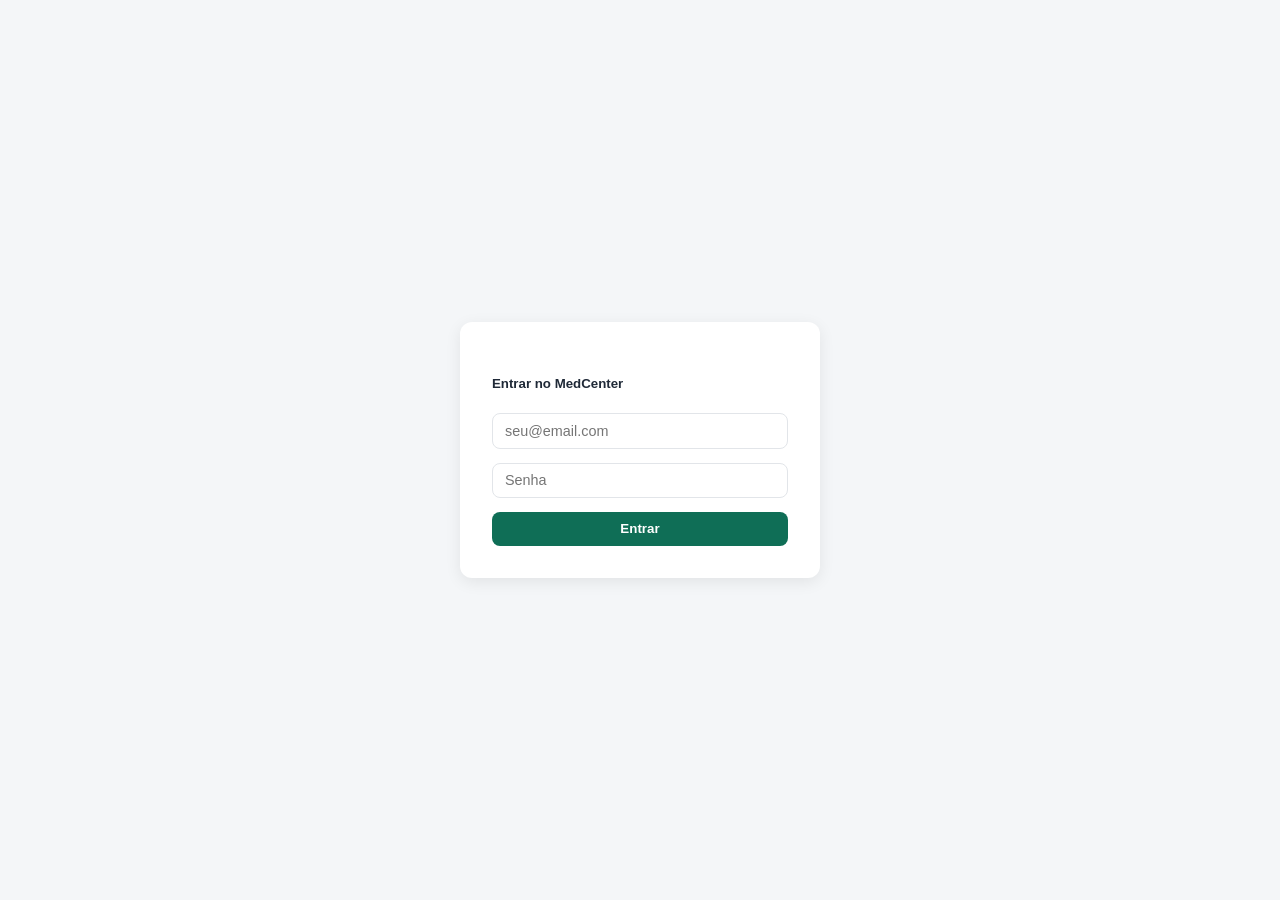
==== frontend/index.html @ c8ee3475 "adiciona começo de front" ====
<!DOCTYPE html>
<html lang="pt-br">
<head>
  <meta charset="UTF-8" />
  <meta name="viewport" content="width=device-width, initial-scale=1.0" />
  <title>MedCenter — Dashboard</title>
  <link rel="stylesheet" href="https://cdn.jsdelivr.net/npm/bootstrap-icons@1.11.3/font/bootstrap-icons.min.css" />
  <link rel="stylesheet" href="style.css" />
</head>
<body>

  <!-- Tela de login -->
  <div id="tela-login" class="tela-login">
    <div class="card-login">
      <h5 class="mb-3">Entrar no MedCenter</h5>
      <div id="erro-login" class="erro-login" style="display:none;"></div>
      <input type="email" id="campo-email" placeholder="seu@email.com" />
      <input type="password" id="campo-senha" placeholder="Senha" />
      <button onclick="fazerLogin()">Entrar</button>
    </div>
  </div>

  <!-- App -->
  <div id="app" class="layout" style="display:none;">

    <aside class="sidebar">
      <div class="marca">
        <div class="icone"><i class="bi bi-hospital"></i></div>
        <div>
          <div class="nome">MedCenter</div>
          <div class="subtitulo">Hospital Geral</div>
        </div>
      </div>

      <nav>
        <a href="index.html" class="ativo"><i class="bi bi-grid"></i> Dashboard</a>
        <a href="pacientes/index.html"><i class="bi bi-people"></i> Pacientes</a>
        <a href="agenda/index.html"><i class="bi bi-person-badge"></i> Médicos</a>
        <a href="agenda/index.html"><i class="bi bi-calendar3"></i> Agendamentos</a>
        <a href="farmacia-exames/index.html"><i class="bi bi-file-earmark-text"></i> Resultados</a>
        <a href="financeiro/index.html"><i class="bi bi-bar-chart"></i> Financeiro</a>
        <a href="pacientes/index.html"><i class="bi bi-credit-card-2-front"></i> Convênios</a>
      </nav>

      <div class="rodape-usuario">
        <div class="avatar-circulo" id="iniciais-usuario">—</div>
        <div>
          <div class="nome" id="nome-usuario">—</div>
          <div class="email" id="email-usuario"></div>
        </div>
      </div>
    </aside>

    <div class="conteudo">
      <header class="topo">
        <div>
          <h1>Dashboard</h1>
          <p class="data-hoje" id="data-hoje"></p>
        </div>
        <div class="busca">
          <i class="bi bi-search"></i>
          <input type="text" placeholder="Busca rápida..." disabled />
        </div>
        <div class="topo-acoes">
          <div class="sino"><i class="bi bi-bell"></i><span class="ponto"></span></div>
          <button class="btn btn-sm btn-outline-secondary" onclick="fazerLogout()">Sair</button>
        </div>
      </header>

      <div class="pagina">

        <div class="grid-stats">
          <div class="card card-stat">
            <div class="rotulo">Pacientes cadastrados
              <div class="icone-stat"><i class="bi bi-people"></i></div>
            </div>
            <div class="numero" id="stat-pacientes">—</div>
            <div class="detalhe">total no sistema</div>
          </div>

          <div class="card card-stat">
            <div class="rotulo">Faturamentos
              <div class="icone-stat" style="background:#fff3e0;color:#b4660a;"><i class="bi bi-receipt"></i></div>
            </div>
            <div class="numero" id="stat-faturamentos">—</div>
            <div class="detalhe">registros no sistema</div>
          </div>

          <div class="card card-stat">
            <div class="rotulo">Consultas hoje
              <div class="icone-stat" style="background:#e7f1ff;color:#1b5fc2;"><i class="bi bi-calendar3"></i></div>
            </div>
            <div class="numero">—</div>
            <div class="detalhe placeholder-aviso">módulo de agenda em construção</div>
          </div>

          <div class="card card-stat">
            <div class="rotulo">Receita total
              <div class="icone-stat" style="background:#e6f7ef;color:#0f7a4d;"><i class="bi bi-cash-stack"></i></div>
            </div>
            <div class="numero" id="stat-receita">—</div>
            <div class="detalhe">soma de todos os faturamentos</div>
          </div>
        </div>

        <div class="row g-3">
          <div class="col-lg-8">
            <div class="card">
              <div class="secao-titulo">Pacientes cadastrados recentemente</div>
              <div id="lista-pacientes-recentes">
                <p class="placeholder-aviso">Carregando...</p>
              </div>
            </div>
          </div>

          <div class="col-lg-4">
            <div class="card card-destaque mb-3">
              <div class="rotulo">RECEITA TOTAL</div>
              <div class="numero" id="destaque-receita">—</div>
              <div class="linha"><span>Faturamentos</span><span id="destaque-qtd">—</span></div>
              <div class="linha"><span>Pendentes</span><span id="destaque-pendentes">—</span></div>
            </div>

            <div class="card">
              <div class="secao-titulo">Agenda de hoje</div>
              <p class="placeholder-aviso">O módulo de agenda ainda não tem rotas prontas — assim que o P2 terminar, essa lista passa a mostrar as consultas do dia.</p>
            </div>
          </div>
        </div>

      </div>
    </div>
  </div>

  <script src="services/api.js"></script>
  <script>
    document.getElementById("data-hoje").textContent = new Date().toLocaleDateString("pt-BR", {
      weekday: "long", day: "2-digit", month: "long", year: "numeric",
    });

    async function fazerLogin() {
      const email = document.getElementById("campo-email").value;
      const senha = document.getElementById("campo-senha").value;
      const erro = document.getElementById("erro-login");
      erro.style.display = "none";
      try {
        await login(email, senha);
        mostrarApp();
      } catch (e) {
        erro.textContent = e.message;
        erro.style.display = "block";
      }
    }

    function fazerLogout() {
      logout();
      location.reload();
    }

    function mostrarApp() {
      document.getElementById("tela-login").style.display = "none";
      document.getElementById("app").style.display = "flex";

      const email = obterToken() ? JSON.parse(atob(obterToken().split(".")[1])).perfil : "";
      document.getElementById("nome-usuario").textContent = "Administrador";
      document.getElementById("email-usuario").textContent = email;
      document.getElementById("iniciais-usuario").textContent = "AD";

      carregarDashboard();
    }

    async function carregarDashboard() {
      try {
        const pacientes = await apiFetch("/pacientes");
        document.getElementById("stat-pacientes").textContent = pacientes.length;

        const listaEl = document.getElementById("lista-pacientes-recentes");
        listaEl.innerHTML = "";
        pacientes.slice(-5).reverse().forEach((p) => {
          const linha = document.createElement("div");
          linha.className = "lista-item";
          linha.innerHTML = `<span>${p.nome}</span><span class="pill pill-info">${p.id_convenio ? "Convênio" : "Particular"}</span>`;
          listaEl.appendChild(linha);
        });
        if (pacientes.length === 0) {
          listaEl.innerHTML = '<p class="placeholder-aviso">Nenhum paciente cadastrado ainda.</p>';
        }
      } catch (e) {
        document.getElementById("stat-pacientes").textContent = "erro";
      }

      try {
        const faturamentos = await apiFetch("/faturamento/");
        document.getElementById("stat-faturamentos").textContent = faturamentos.length;
        const total = faturamentos.reduce((s, f) => s + Number(f.valor_total), 0);
        const pendentes = faturamentos.filter((f) => f.status === "pendente").length;
        const totalFormatado = total.toLocaleString("pt-BR", { style: "currency", currency: "BRL" });
        document.getElementById("stat-receita").textContent = totalFormatado;
        document.getElementById("destaque-receita").textContent = totalFormatado;
        document.getElementById("destaque-qtd").textContent = faturamentos.length;
        document.getElementById("destaque-pendentes").textContent = pendentes;
      } catch (e) {
        document.getElementById("stat-faturamentos").textContent = "—";
      }
    }

    if (estaLogado()) mostrarApp();
  </script>
</body>
</html>
---- frontend/style.css ----
:root {
  --teal-dark: #0f3d3e;
  --teal: #0f6e56;
  --teal-light: #14866a;
  --bg-page: #f4f6f8;
  --text-muted: #6c757d;
  --radius: 12px;
}

* { box-sizing: border-box; }

body {
  margin: 0;
  background: var(--bg-page);
  font-family: -apple-system, "Segoe UI", Roboto, Arial, sans-serif;
  color: #1f2937;
}

/* ---------- Layout geral ---------- */
.layout {
  display: flex;
  min-height: 100vh;
}

/* ---------- Sidebar ---------- */
.sidebar {
  width: 240px;
  flex-shrink: 0;
  background: linear-gradient(180deg, var(--teal-dark), #0a2a2b);
  color: #e5f3f0;
  display: flex;
  flex-direction: column;
  padding: 1.25rem 0;
}

.sidebar .marca {
  display: flex;
  align-items: center;
  gap: 10px;
  padding: 0 1.25rem 1.5rem;
}

.sidebar .marca .icone {
  width: 36px;
  height: 36px;
  border-radius: 10px;
  background: rgba(255, 255, 255, 0.12);
  display: flex;
  align-items: center;
  justify-content: center;
  font-size: 18px;
}

.sidebar .marca .nome { font-weight: 600; font-size: 1rem; line-height: 1.1; }
.sidebar .marca .subtitulo { font-size: 0.75rem; opacity: 0.65; }

.sidebar nav {
  flex: 1;
  display: flex;
  flex-direction: column;
  gap: 2px;
  padding: 0 0.75rem;
}

.sidebar nav a {
  display: flex;
  align-items: center;
  gap: 10px;
  padding: 0.6rem 0.75rem;
  border-radius: 8px;
  color: #cfe7e1;
  text-decoration: none;
  font-size: 0.9rem;
  position: relative;
}

.sidebar nav a i { font-size: 1.05rem; width: 20px; text-align: center; }

.sidebar nav a:hover { background: rgba(255, 255, 255, 0.06); color: #fff; }

.sidebar nav a.ativo {
  background: rgba(255, 255, 255, 0.14);
  color: #fff;
  font-weight: 500;
}

.sidebar nav a .badge-contagem {
  margin-left: auto;
  background: #f0a63d;
  color: #3a2300;
  font-size: 0.7rem;
  font-weight: 600;
  border-radius: 999px;
  padding: 1px 7px;
}

.sidebar .rodape-usuario {
  display: flex;
  align-items: center;
  gap: 10px;
  padding: 0.75rem 1.25rem 0;
  border-top: 1px solid rgba(255, 255, 255, 0.08);
  margin-top: 0.75rem;
  padding-top: 0.85rem;
}

.avatar-circulo {
  width: 36px;
  height: 36px;
  border-radius: 50%;
  background: var(--teal-light);
  color: #fff;
  display: flex;
  align-items: center;
  justify-content: center;
  font-size: 0.8rem;
  font-weight: 600;
  flex-shrink: 0;
}

.rodape-usuario .nome { font-size: 0.85rem; font-weight: 500; color: #fff; }
.rodape-usuario .email { font-size: 0.72rem; opacity: 0.6; }

/* ---------- Conteúdo principal ---------- */
.conteudo { flex: 1; min-width: 0; }

.topo {
  background: #fff;
  border-bottom: 1px solid #e9ecef;
  padding: 1rem 1.75rem;
  display: flex;
  align-items: center;
  justify-content: space-between;
  gap: 1rem;
}

.topo h1 { font-size: 1.3rem; font-weight: 700; margin: 0; }
.topo .data-hoje { font-size: 0.8rem; color: var(--text-muted); margin: 0; }

.topo .busca {
  flex: 1;
  max-width: 320px;
  position: relative;
}
.topo .busca input {
  width: 100%;
  border: 1px solid #e2e5e9;
  border-radius: 8px;
  padding: 0.45rem 0.75rem 0.45rem 2rem;
  font-size: 0.85rem;
  background: #f8f9fa;
}
.topo .busca i { position: absolute; left: 0.6rem; top: 50%; transform: translateY(-50%); color: #adb5bd; }

.topo-acoes { display: flex; align-items: center; gap: 1rem; }
.sino { position: relative; font-size: 1.1rem; color: #495057; }
.sino .ponto { position: absolute; top: -2px; right: -2px; width: 8px; height: 8px; border-radius: 50%; background: #f0a63d; }

.perfil-topo { display: flex; align-items: center; gap: 8px; }
.perfil-topo .nome { font-size: 0.85rem; font-weight: 600; }
.perfil-topo .status { font-size: 0.72rem; color: var(--text-muted); }

.pagina { padding: 1.5rem 1.75rem; }

/* ---------- Cards de estatística ---------- */
.grid-stats {
  display: grid;
  grid-template-columns: repeat(auto-fit, minmax(190px, 1fr));
  gap: 1rem;
  margin-bottom: 1.5rem;
}

.card {
  background: #fff;
  border-radius: var(--radius);
  box-shadow: 0 1px 3px rgba(0, 0, 0, 0.06);
  padding: 1.1rem 1.25rem;
}

.card-stat .rotulo { font-size: 0.82rem; color: var(--text-muted); display: flex; justify-content: space-between; align-items: center; }
.card-stat .numero { font-size: 1.8rem; font-weight: 700; margin: 0.35rem 0 0.15rem; }
.card-stat .detalhe { font-size: 0.75rem; color: var(--text-muted); }
.card-stat .icone-stat {
  width: 34px; height: 34px; border-radius: 9px;
  display: flex; align-items: center; justify-content: center;
  background: #eef2ff; color: #4f46e5; font-size: 1rem;
}

/* ---------- Listas (agenda, pacientes críticos) ---------- */
.lista-item {
  display: flex;
  align-items: center;
  justify-content: space-between;
  padding: 0.65rem 0;
  border-bottom: 1px solid #f1f3f5;
  font-size: 0.88rem;
}
.lista-item:last-child { border-bottom: none; }

.pill {
  font-size: 0.72rem;
  font-weight: 600;
  padding: 2px 10px;
  border-radius: 999px;
}
.pill-sucesso { background: #e6f7ef; color: #0f7a4d; }
.pill-info { background: #e7f1ff; color: #1b5fc2; }
.pill-alerta { background: #fff3e0; color: #b4660a; }
.pill-critico { background: #fdeaea; color: #c22; }

.paciente-critico {
  display: flex;
  align-items: center;
  gap: 10px;
  padding: 0.6rem;
  border-radius: 10px;
  background: #fdf1f1;
  margin-bottom: 0.5rem;
}
.paciente-critico .avatar-circulo { background: #d8534f; font-size: 0.75rem; width: 32px; height: 32px; }

/* ---------- Faixa de faturamento (card verde) ---------- */
.card-destaque {
  background: linear-gradient(135deg, var(--teal), var(--teal-dark));
  color: #fff;
  border-radius: var(--radius);
  padding: 1.25rem;
}
.card-destaque .rotulo { font-size: 0.75rem; letter-spacing: 0.03em; opacity: 0.8; }
.card-destaque .numero { font-size: 1.7rem; font-weight: 700; margin: 0.25rem 0 0.75rem; }
.card-destaque .linha { display: flex; justify-content: space-between; font-size: 0.82rem; padding: 0.3rem 0; border-top: 1px solid rgba(255, 255, 255, 0.15); }

/* ---------- Barra de convênio ---------- */
.barra-convenio { margin-bottom: 0.85rem; }
.barra-convenio .topo-barra { display: flex; justify-content: space-between; font-size: 0.85rem; margin-bottom: 4px; }
.barra-convenio .trilho { background: #eef0f2; border-radius: 999px; height: 6px; overflow: hidden; }
.barra-convenio .preenchido { height: 100%; border-radius: 999px; }
.barra-convenio .valor { font-size: 0.75rem; color: var(--text-muted); margin-top: 3px; }

/* ---------- Login ---------- */
.tela-login {
  min-height: 100vh;
  display: flex;
  align-items: center;
  justify-content: center;
  background: var(--bg-page);
}
.card-login {
  background: #fff;
  border-radius: var(--radius);
  box-shadow: 0 4px 16px rgba(0, 0, 0, 0.08);
  padding: 2rem;
  width: 100%;
  max-width: 360px;
}
.card-login input {
  width: 100%;
  border: 1px solid #e2e5e9;
  border-radius: 8px;
  padding: 0.55rem 0.75rem;
  font-size: 0.9rem;
  margin-bottom: 0.85rem;
}
.card-login button {
  width: 100%;
  background: var(--teal);
  color: #fff;
  border: none;
  border-radius: 8px;
  padding: 0.6rem;
  font-weight: 600;
  cursor: pointer;
}
.card-login button:hover { background: var(--teal-light); }
.erro-login { color: #c22; font-size: 0.82rem; margin-bottom: 0.75rem; }

.secao-titulo { font-size: 1.05rem; font-weight: 700; margin: 0 0 0.9rem; }
.placeholder-aviso { font-size: 0.78rem; color: var(--text-muted); font-style: italic; }
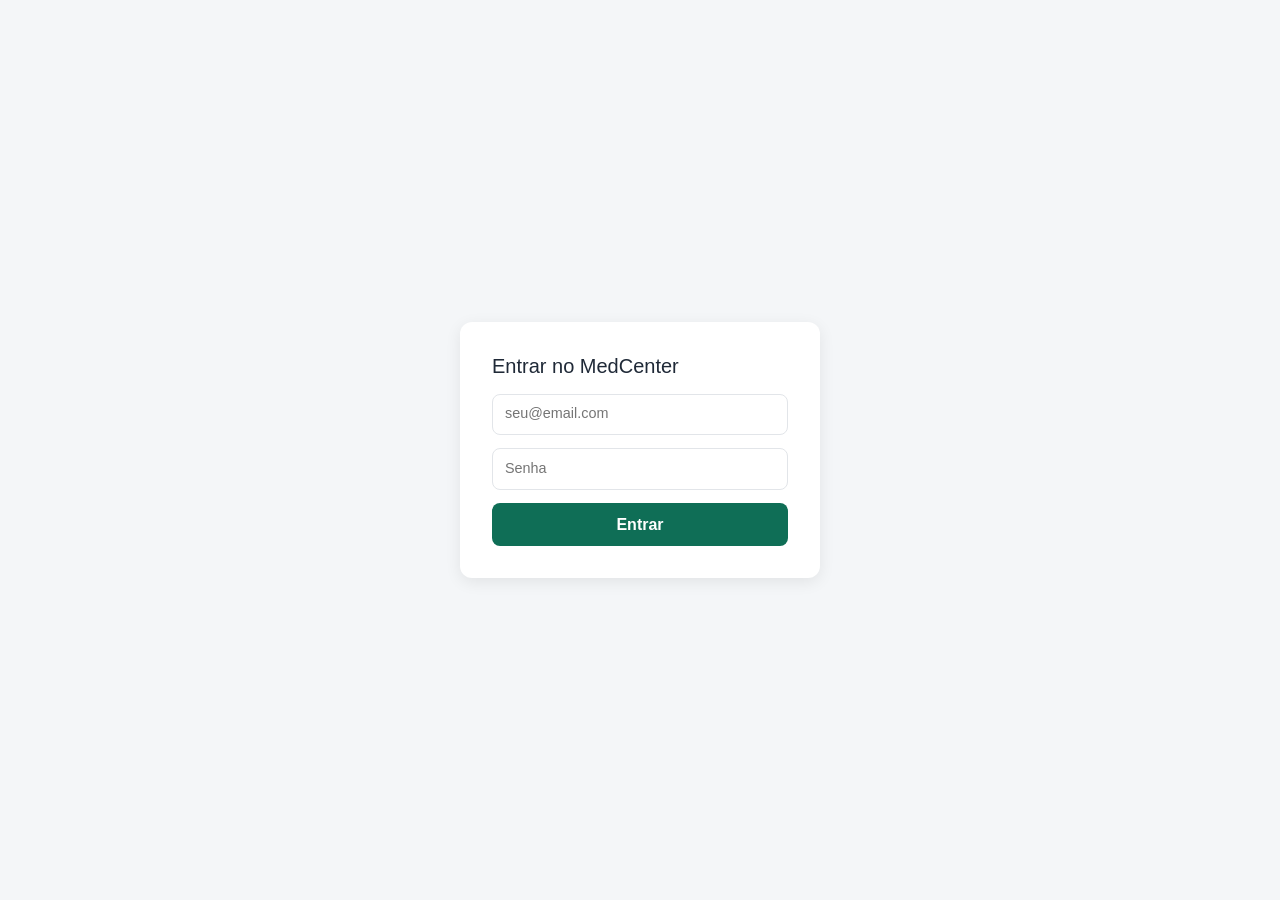
==== commit 0f17bff1: "adiciona telas de pacientes e agenda, layout compartilhado e correcao de sessao expirada" ====
--- a/frontend/index.html
+++ b/frontend/index.html
@@ -5,6 +5,7 @@
   <meta name="viewport" content="width=device-width, initial-scale=1.0" />
   <title>MedCenter — Dashboard</title>
   <link rel="stylesheet" href="https://cdn.jsdelivr.net/npm/bootstrap-icons@1.11.3/font/bootstrap-icons.min.css" />
+  <link rel="stylesheet" href="https://cdn.jsdelivr.net/npm/bootstrap@5.3.3/dist/css/bootstrap.min.css" />
   <link rel="stylesheet" href="style.css" />
 </head>
 <body>
@@ -35,11 +36,11 @@
       <nav>
         <a href="index.html" class="ativo"><i class="bi bi-grid"></i> Dashboard</a>
         <a href="pacientes/index.html"><i class="bi bi-people"></i> Pacientes</a>
-        <a href="agenda/index.html"><i class="bi bi-person-badge"></i> Médicos</a>
+        <a href="agenda/index.html#medicos"><i class="bi bi-person-badge"></i> Médicos</a>
         <a href="agenda/index.html"><i class="bi bi-calendar3"></i> Agendamentos</a>
         <a href="farmacia-exames/index.html"><i class="bi bi-file-earmark-text"></i> Resultados</a>
         <a href="financeiro/index.html"><i class="bi bi-bar-chart"></i> Financeiro</a>
-        <a href="pacientes/index.html"><i class="bi bi-credit-card-2-front"></i> Convênios</a>
+        <a href="pacientes/index.html#convenios"><i class="bi bi-credit-card-2-front"></i> Convênios</a>
       </nav>
 
       <div class="rodape-usuario">
--- a/frontend/style.css
+++ b/frontend/style.css
@@ -276,3 +276,160 @@
 
 .secao-titulo { font-size: 1.05rem; font-weight: 700; margin: 0 0 0.9rem; }
 .placeholder-aviso { font-size: 0.78rem; color: var(--text-muted); font-style: italic; }
+
+/* =====================================================
+   Componentes das telas dos módulos (tabelas, formulários,
+   modal, abas, avisos). Usados por pacientes/, agenda/ etc.
+   ===================================================== */
+
+.card { border: none; }
+
+/* ---------- Botões ---------- */
+.botao {
+  display: inline-flex;
+  align-items: center;
+  gap: 6px;
+  border: 1px solid transparent;
+  border-radius: 8px;
+  padding: 0.45rem 0.9rem;
+  font-size: 0.85rem;
+  font-weight: 600;
+  cursor: pointer;
+  font-family: inherit;
+}
+.botao:disabled { opacity: 0.6; cursor: not-allowed; }
+.botao-primario { background: var(--teal); color: #fff; }
+.botao-primario:hover:not(:disabled) { background: var(--teal-light); }
+.botao-secundario { background: #fff; color: #374151; border-color: #d9dde2; }
+.botao-secundario:hover:not(:disabled) { background: #f3f4f6; }
+.botao-perigo { background: #fff; color: #c22; border-color: #f1c4c4; }
+.botao-perigo:hover:not(:disabled) { background: #fdeaea; }
+.botao-sm { padding: 0.25rem 0.6rem; font-size: 0.78rem; }
+
+/* ---------- Abas ---------- */
+.abas { display: flex; gap: 4px; border-bottom: 1px solid #e3e6ea; margin-bottom: 1.1rem; }
+.aba {
+  background: none;
+  border: none;
+  padding: 0.6rem 1rem;
+  font-size: 0.9rem;
+  font-weight: 600;
+  color: var(--text-muted);
+  cursor: pointer;
+  border-bottom: 2px solid transparent;
+  margin-bottom: -1px;
+  font-family: inherit;
+}
+.aba.ativa { color: var(--teal); border-bottom-color: var(--teal); }
+
+/* ---------- Barra de filtros / ações ---------- */
+.barra-acoes { display: flex; flex-wrap: wrap; align-items: center; gap: 0.6rem; margin-bottom: 1rem; }
+.barra-acoes .espaco { flex: 1; }
+.barra-acoes select,
+.barra-acoes input[type="date"],
+.busca-inline input {
+  border: 1px solid #d9dde2;
+  border-radius: 8px;
+  padding: 0.45rem 0.7rem;
+  font-size: 0.85rem;
+  background: #fff;
+  font-family: inherit;
+}
+.busca-inline { position: relative; }
+.busca-inline i { position: absolute; left: 0.65rem; top: 50%; transform: translateY(-50%); color: #adb5bd; }
+.busca-inline input { padding-left: 2rem; min-width: 260px; }
+
+/* ---------- Tabela ---------- */
+.tabela-wrap { padding: 0; overflow-x: auto; }
+.tabela { width: 100%; border-collapse: collapse; font-size: 0.88rem; }
+.tabela th {
+  text-align: left;
+  font-size: 0.74rem;
+  text-transform: uppercase;
+  letter-spacing: 0.04em;
+  color: var(--text-muted);
+  padding: 0.75rem 1rem;
+  border-bottom: 1px solid #eef0f2;
+  background: #fafbfc;
+  white-space: nowrap;
+}
+.tabela td { padding: 0.7rem 1rem; border-bottom: 1px solid #f1f3f5; vertical-align: middle; }
+.tabela tr:last-child td { border-bottom: none; }
+.tabela .acoes { display: flex; gap: 6px; justify-content: flex-end; flex-wrap: wrap; }
+.vazio { padding: 2rem 1rem; text-align: center; color: var(--text-muted); font-size: 0.88rem; }
+
+.chip {
+  display: inline-block;
+  background: #e7f4f0;
+  color: #0f6e56;
+  font-size: 0.72rem;
+  font-weight: 600;
+  padding: 2px 9px;
+  border-radius: 999px;
+  margin: 0 4px 2px 0;
+}
+
+/* ---------- Formulários ---------- */
+.form-grupo { margin-bottom: 0.85rem; flex: 1; }
+.form-grupo label { display: block; font-size: 0.8rem; font-weight: 600; color: #374151; margin-bottom: 4px; }
+.form-grupo input[type="text"],
+.form-grupo input[type="date"],
+.form-grupo input[type="datetime-local"],
+.form-grupo select,
+.form-grupo textarea,
+.form-inline input[type="text"],
+.form-inline select,
+.form-inline textarea {
+  width: 100%;
+  border: 1px solid #d9dde2;
+  border-radius: 8px;
+  padding: 0.5rem 0.7rem;
+  font-size: 0.88rem;
+  font-family: inherit;
+  background: #fff;
+}
+.form-grupo textarea,
+.form-inline textarea { min-height: 70px; resize: vertical; }
+.form-grupo input:focus,
+.form-grupo select:focus,
+.form-grupo textarea:focus {
+  outline: none;
+  border-color: var(--teal);
+  box-shadow: 0 0 0 3px rgba(15, 110, 86, 0.12);
+}
+.form-linha { display: flex; gap: 0.75rem; }
+.check { display: flex; align-items: center; gap: 8px; font-size: 0.88rem; margin-bottom: 6px; }
+.form-inline { display: flex; flex-wrap: wrap; gap: 0.5rem; align-items: center; margin-top: 0.6rem; }
+.form-inline input[type="text"], .form-inline select { width: auto; flex: 1; min-width: 140px; }
+
+/* ---------- Modal ---------- */
+.modal-fundo {
+  position: fixed;
+  inset: 0;
+  background: rgba(15, 23, 42, 0.45);
+  display: flex;
+  align-items: flex-start;
+  justify-content: center;
+  padding: 4vh 1rem;
+  overflow-y: auto;
+  z-index: 1000;
+}
+.modal-caixa { background: #fff; border-radius: 14px; width: 100%; box-shadow: 0 20px 50px rgba(0, 0, 0, 0.25); }
+.modal-topo { display: flex; align-items: center; justify-content: space-between; padding: 1rem 1.25rem; border-bottom: 1px solid #eef0f2; }
+.modal-topo h2 { font-size: 1.05rem; margin: 0; font-weight: 700; }
+.modal-x { background: none; border: none; font-size: 1.5rem; line-height: 1; cursor: pointer; color: #6b7280; }
+.modal-corpo { padding: 1.1rem 1.25rem; }
+.modal-erro { margin: 0 1.25rem; padding: 0.6rem 0.8rem; background: #fdeaea; color: #a11; border-radius: 8px; font-size: 0.84rem; }
+.modal-rodape { display: flex; justify-content: flex-end; gap: 0.5rem; padding: 1rem 1.25rem; border-top: 1px solid #eef0f2; margin-top: 0.75rem; }
+
+/* ---------- Avisos (toast) ---------- */
+#toasts { position: fixed; top: 1rem; right: 1rem; z-index: 2000; display: flex; flex-direction: column; gap: 8px; }
+.toast { padding: 0.7rem 1rem; border-radius: 10px; font-size: 0.86rem; box-shadow: 0 6px 18px rgba(0, 0, 0, 0.15); color: #fff; max-width: 360px; }
+.toast-sucesso { background: #0f6e56; }
+.toast-erro { background: #c0392b; }
+
+/* ---------- Blocos do modal de detalhes ---------- */
+.bloco-detalhe { margin-bottom: 1.2rem; }
+.bloco-detalhe h3 { font-size: 0.8rem; text-transform: uppercase; letter-spacing: 0.04em; color: var(--text-muted); margin: 0 0 0.5rem; font-weight: 700; }
+.dados-grid { display: grid; grid-template-columns: repeat(auto-fit, minmax(170px, 1fr)); gap: 0.5rem 1rem; font-size: 0.88rem; }
+.dados-grid .rot { display: block; font-size: 0.72rem; color: var(--text-muted); }
